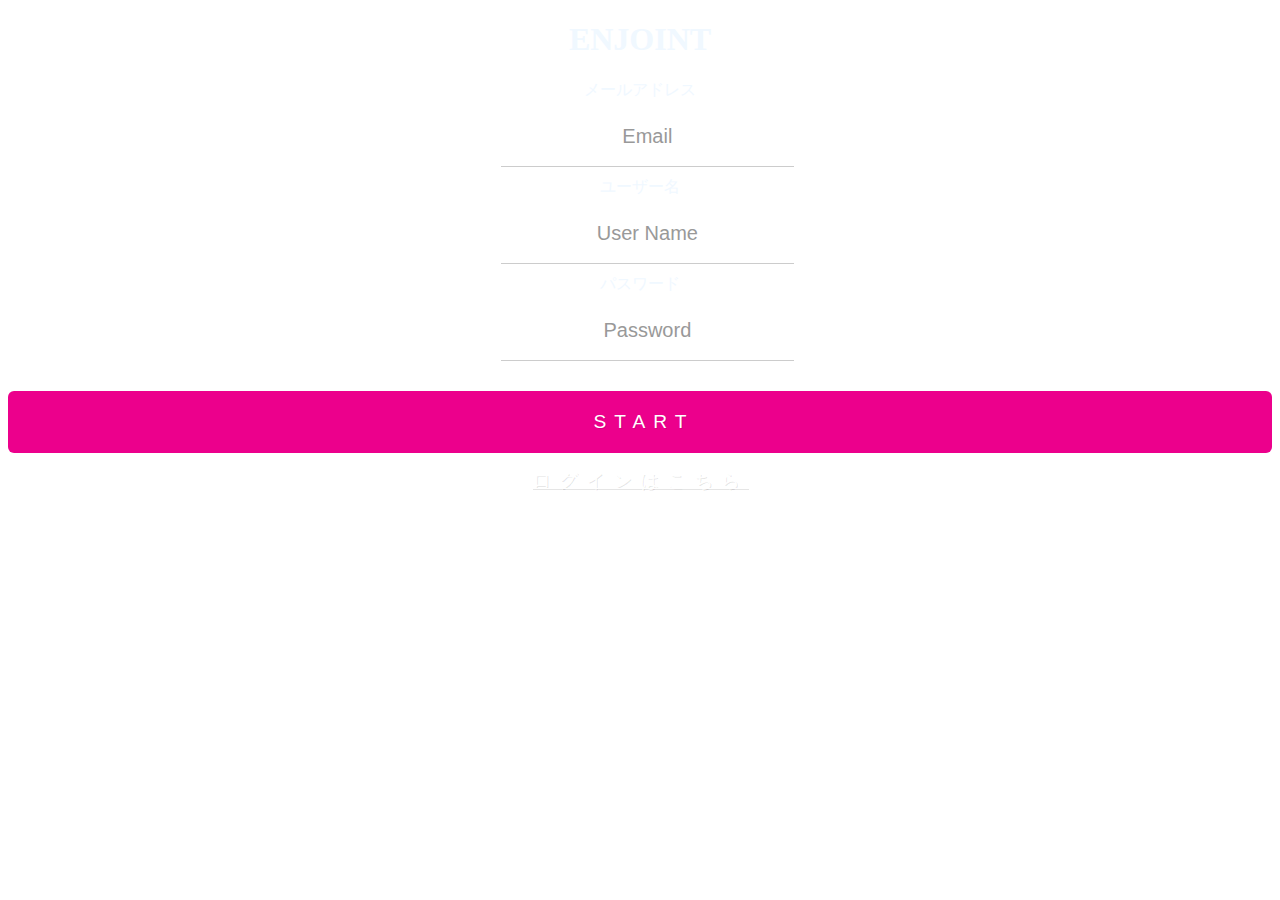
==== server/users/signup.html @ 3466108e "dr move" ====
<!DOCTYPE html>
<html lang="ja">
<head>
    <meta charset="UTF-8">
    <meta http-equiv="X-UA-Compatible" content="IE=edge">
    <meta name="viewport" content="width=device-width, initial-scale=1.0">
    <link rel="stylesheet" href="../css/user_signup.css">
    <title>新規登録</title>
</head>
<body>
    <div class="wrapper">
        <h1 class="title">ENJOINT</h1>

        <form action="" method="post">
            <label for="email">メールアドレス</label>
            <input type="email" name="email" id="email" placeholder="Email" >
            <label for="name">ユーザー名</label>
            <input type="text" name="name" id="name" placeholder="User Name">
            <label for="password">パスワード</label>
            <input type="password" name="password" id="password" placeholder="Password">
            <div class="btn-area">
                <input type="submit" value="START" class="btn submit-btn">
                <a href="login.php" class="btn link-btn">ログインはこちら</a>
            </div>
        </form>
    </div>
    
</body>
</html>
---- server/css/user_signup.css ----
@charset "UFT-8";

body {
    text-align: center;
    background-image: url(../images/signup/cody-reed-tEqIhwWJu1w-unsplash.jpg);
    background-size: 100%;
    color: aliceblue;
}

label {
    display: block;
    margin: 10px 0px;
}
input[type="email"],
input[type="text"],
input[type="password"] {
    display: block;
    width: 20%;
    margin-left: 39%;
    background-color: transparent;
    border-bottom: 3px solid #000;
    padding: 20px;
    text-align: center;
    border-bottom: 1px solid #cccccc;
    border-right: none;
    border-left: none;
    border-top: none;
}

input[type="email"]::placeholder,
input[type="text"]::placeholder,
input[type="password"]::placeholder {
    color: #999999;
    font-size: 20px;
}
input:focus {
    outline: none;
}
.btn-area {
    margin-top: 30px;
}
.btn {
    width: 100%;
    color: #ffffff;
    font-size: 1.2em;
    letter-spacing: 0.5rem;
    text-indent: 0.5rem;
    border: none;
    border-radius: 6px;
    text-shadow: 1px 1px 0px rgba(0, 0, 0, .1);
    padding: 20px;
    cursor: pointer;
}
.submit-btn {
    background-color: #ec008c;
    margin-bottom: 15px;
}
.submit-btn:hover {
    background-color: #f93dae;
}
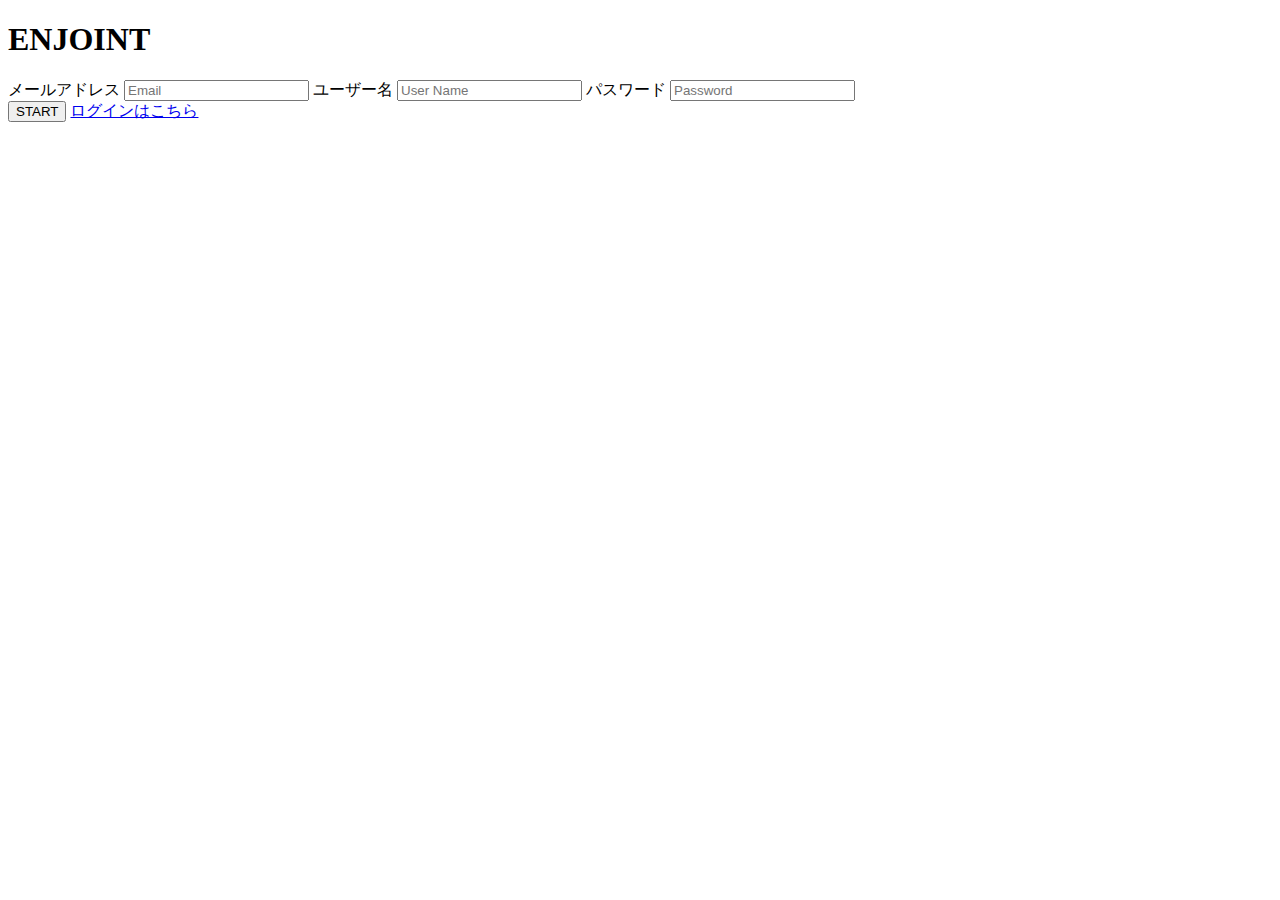
==== commit f0aa470b: "アップロードアプリコピペ" ====
--- a/server/users/signup.html
+++ b/server/users/signup.html
@@ -8,7 +8,7 @@
     <title>新規登録</title>
 </head>
 <body>
-    <div class="wrapper">
+    <div class="wrapper signup_main">
         <h1 class="title">ENJOINT</h1>
 
         <form action="" method="post">
